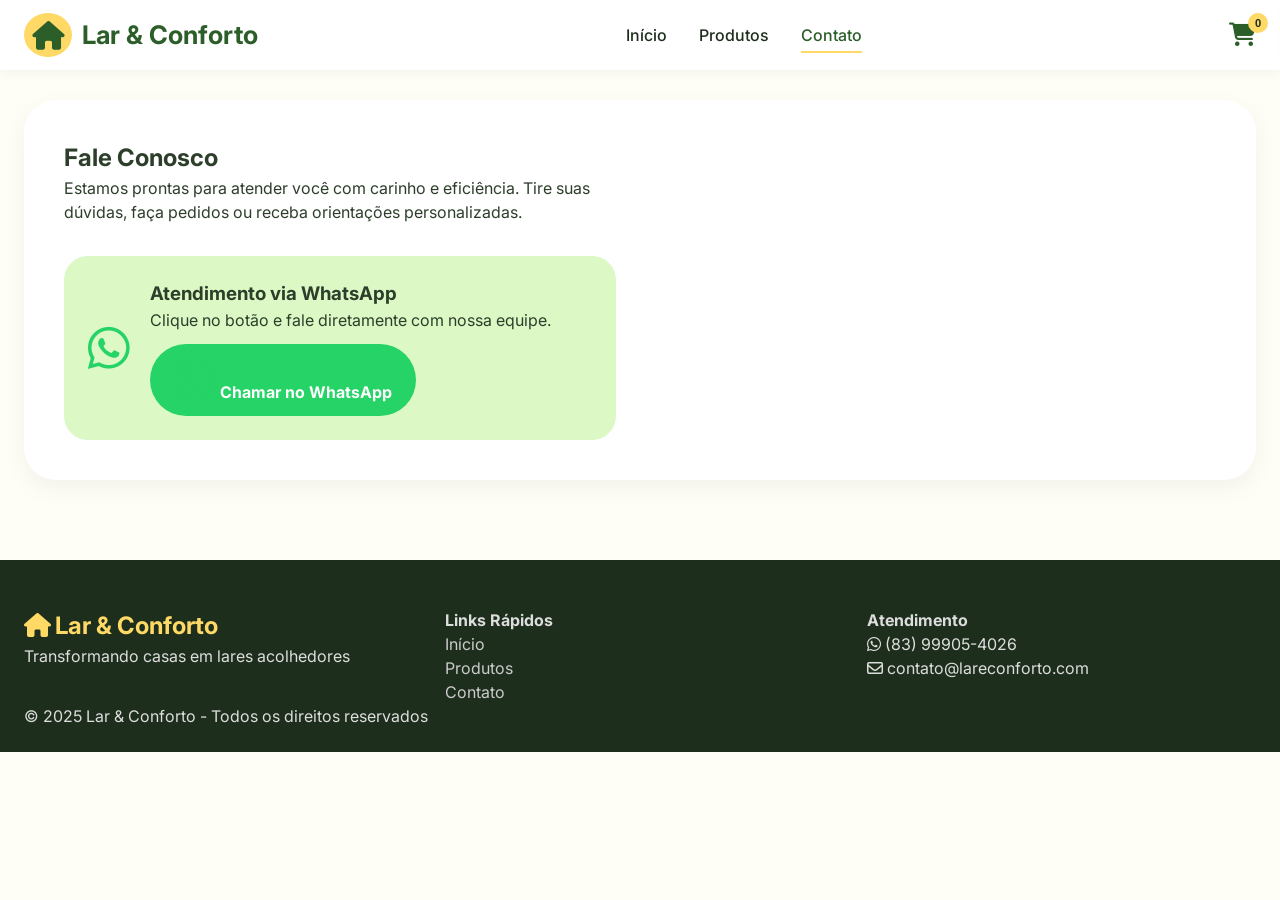
==== contato.html @ fae8c853 "envio de projeto" ====
<!DOCTYPE html>
<html lang="pt-BR">
<head>
    <meta charset="UTF-8">
    <meta name="viewport" content="width=device-width, initial-scale=1.0">
    <title>Contato - Lar & Conforto</title>
    <link rel="stylesheet" href="style.css">
    <link rel="stylesheet" href="https://cdnjs.cloudflare.com/ajax/libs/font-awesome/6.4.0/css/all.min.css">
    <link href="https://fonts.googleapis.com/css2?family=Inter:opsz,wght@14..32,300;14..32,400;14..32,500;14..32,600;14..32,700&display=swap" rel="stylesheet">
</head>
<body>

    <header class="header">
        <div class="container header-container">
            <div class="logo">
                <div class="logo-icon">
                    <i class="fas fa-home"></i>
                    <span>Lar & Conforto</span>
                </div>
            </div>
            <nav class="nav-menu" id="navMenu">
                <ul>
                    <li><a href="index.html">Início</a></li>
                    <li><a href="produtos.html">Produtos</a></li>
                    <li><a href="contato.html" class="active">Contato</a></li>
                </ul>
            </nav>
            <div class="header-actions">
                <button class="cart-icon-btn" id="cartToggle">
                    <i class="fas fa-shopping-cart"></i>
                    <span class="cart-count" id="cartCount">0</span>
                </button>
                <button class="mobile-menu-btn" id="mobileMenuBtn">
                    <i class="fas fa-bars"></i>
                </button>
            </div>
        </div>
        <div class="cart-sidebar" id="cartSidebar">
            <div class="cart-header">
                <h3>Meu Carrinho</h3>
                <button id="closeCartBtn"><i class="fas fa-times"></i></button>
            </div>
            <div class="cart-items" id="cartItems">
                <p class="empty-cart-msg">Seu carrinho está vazio</p>
            </div>
            <div class="cart-footer">
                <div class="cart-total">
                    <span>Total:</span>
                    <span id="cartTotalPrice">R$ 0,00</span>
                </div>
                <button class="btn-checkout">Finalizar Compra</button>
            </div>
        </div>
        <div class="cart-overlay" id="cartOverlay"></div>
    </header>

    <main>
        <section class="contact-page">
            <div class="container">
                <div class="contact-wrapper">
                    <div class="contact-info">
                        <h2>Fale Conosco</h2>
                        <p>Estamos prontas para atender você com carinho e eficiência. Tire suas dúvidas, faça pedidos ou receba orientações personalizadas.</p>
                        <div class="whatsapp-box">
                            <i class="fab fa-whatsapp"></i>
                            <div>
                                <h3>Atendimento via WhatsApp</h3>
                                <p>Clique no botão e fale diretamente com nossa equipe.</p>
                                <a href="https://wa.me/message/SLEBVWDLNB5CP1" target="_blank" class="btn-whatsapp">
                                    <i class="fab fa-whatsapp"></i> Chamar no WhatsApp
                                </a>
                            </div>
                        </div>
                    </div>
                    
                </div>
            </div>
        </section>
    </main>

    <footer class="footer">
        <div class="container">
            <div class="footer-content">
                <div class="footer-logo">
                    <i class="fas fa-home"></i>
                    <span>Lar & Conforto</span>
                    <p>Transformando casas em lares acolhedores</p>
                </div>
                <div class="footer-links">
                    <h4>Links Rápidos</h4>
                    <ul>
                        <li><a href="index.html">Início</a></li>
                        <li><a href="produtos.html">Produtos</a></li>
                        <li><a href="contato.html">Contato</a></li>
                    </ul>
                </div>
                <div class="footer-contact">
                    <h4>Atendimento</h4>
                    <p><i class="fab fa-whatsapp"></i> (83) 99905-4026</p>
                    <p><i class="far fa-envelope"></i> contato@lareconforto.com</p>
                </div>
            </div>
            <div class="footer-bottom">
                <p>&copy; 2025 Lar & Conforto - Todos os direitos reservados</p>
            </div>
        </div>
    </footer>

    <script src="script.js"></script>
    <script>
        document.addEventListener('DOMContentLoaded', () => {
            initContactForm();
        });
    </script>
</body>
</html>
---- style.css ----
/* ===== RESET & BASE ===== */
* {
    margin: 0;
    padding: 0;
    box-sizing: border-box;
}

body {
    font-family: 'Inter', sans-serif;
    background-color: #fefef7;
    color: #2d3e2b;
    line-height: 1.5;
}

.container {
    max-width: 1280px;
    margin: 0 auto;
    padding: 0 24px;
}

/* ===== CORES ===== */
:root {
    --primary-green: #2c5e2a;
    --secondary-green: #4a7c48;
    --light-green: #e8f3e6;
    --white: #ffffff;
    --yellow-light: #fff3cd;
    --yellow-highlight: #ffd966;
    --gray-light: #f5f5f0;
    --gray-medium: #e0e0d6;
    --text-dark: #1e2e1c;
}

/* ===== HEADER FIXO ===== */
.header {
    position: fixed;
    top: 0;
    left: 0;
    width: 100%;
    background: var(--white);
    box-shadow: 0 2px 12px rgba(0,0,0,0.05);
    z-index: 1000;
    backdrop-filter: blur(2px);
}

.header-container {
    display: flex;
    justify-content: space-between;
    align-items: center;
    padding: 16px 24px;
    height: 70px;
}

.logo-icon {
    display: flex;
    align-items: center;
    gap: 10px;
    font-size: 1.6rem;
    font-weight: 700;
    color: var(--primary-green);
}

.logo-icon i {
    font-size: 1.8rem;
    background: var(--yellow-highlight);
    padding: 8px;
    border-radius: 50%;
}

.nav-menu ul {
    display: flex;
    gap: 32px;
    list-style: none;
}

.nav-menu a {
    text-decoration: none;
    color: var(--text-dark);
    font-weight: 500;
    transition: 0.2s;
    padding: 6px 0;
    border-bottom: 2px solid transparent;
}

.nav-menu a:hover, .nav-menu a.active {
    color: var(--primary-green);
    border-bottom-color: var(--yellow-highlight);
}

.header-actions {
    display: flex;
    gap: 16px;
    align-items: center;
}

.cart-icon-btn, .mobile-menu-btn {
    background: none;
    border: none;
    font-size: 1.5rem;
    cursor: pointer;
    position: relative;
    color: var(--primary-green);
}

.cart-count {
    position: absolute;
    top: -8px;
    right: -12px;
    background: var(--yellow-highlight);
    color: var(--text-dark);
    font-size: 0.7rem;
    font-weight: bold;
    border-radius: 50%;
    width: 20px;
    height: 20px;
    display: flex;
    align-items: center;
    justify-content: center;
}

.mobile-menu-btn {
    display: none;
}

/* CARRINHO LATERAL */
.cart-sidebar {
    position: fixed;
    top: 0;
    right: -400px;
    width: 380px;
    height: 100%;
    background: var(--white);
    box-shadow: -4px 0 20px rgba(0,0,0,0.1);
    z-index: 1100;
    transition: right 0.3s ease;
    display: flex;
    flex-direction: column;
}

.cart-sidebar.open {
    right: 0;
}

.cart-overlay {
    position: fixed;
    top: 0;
    left: 0;
    width: 100%;
    height: 100%;
    background: rgba(0,0,0,0.4);
    z-index: 1050;
    display: none;
}

.cart-overlay.active {
    display: block;
}

.cart-header {
    display: flex;
    justify-content: space-between;
    padding: 20px;
    border-bottom: 1px solid var(--gray-medium);
}

.cart-items {
    flex: 1;
    overflow-y: auto;
    padding: 20px;
}

.cart-item {
    display: flex;
    gap: 12px;
    margin-bottom: 20px;
    padding-bottom: 12px;
    border-bottom: 1px solid var(--gray-light);
}

.cart-item img {
    width: 60px;
    height: 60px;
    object-fit: cover;
    border-radius: 8px;
}

.cart-item-details h4 {
    font-size: 0.9rem;
}

.cart-footer {
    padding: 20px;
    border-top: 1px solid var(--gray-medium);
}

.cart-total {
    display: flex;
    justify-content: space-between;
    font-weight: bold;
    margin-bottom: 16px;
}

.btn-checkout {
    width: 100%;
    background: var(--primary-green);
    color: white;
    border: none;
    padding: 12px;
    border-radius: 40px;
    font-weight: 600;
    cursor: pointer;
    transition: 0.2s;
}

.btn-checkout:hover {
    background: var(--secondary-green);
}

/* BANNER E CATEGORIAS */
.hero-banner {
    margin-top: 70px;
    background: var(--light-green);
    padding: 48px 0;
    text-align: center;
}

.category-cards {
    display: flex;
    gap: 30px;
    justify-content: center;
    flex-wrap: wrap;
    margin-top: 40px;
}

.category-card {
    background: var(--white);
    border-radius: 24px;
    padding: 24px 32px;
    text-align: center;
    flex: 1;
    min-width: 160px;
    cursor: pointer;
    transition: all 0.3s;
    box-shadow: 0 4px 12px rgba(0,0,0,0.05);
    border: 1px solid var(--gray-medium);
}

.category-card:hover {
    transform: translateY(-8px);
    background: var(--yellow-light);
    border-color: var(--yellow-highlight);
}

.category-card i {
    font-size: 2.5rem;
    color: var(--primary-green);
    margin-bottom: 16px;
}

/* PRODUTOS GRID */
.section-title {
    text-align: center;
    margin: 48px 0 32px;
}

.products-grid {
    display: grid;
    grid-template-columns: repeat(auto-fill, minmax(260px, 1fr));
    gap: 32px;
    margin-bottom: 64px;
}

.product-card {
    background: var(--white);
    border-radius: 20px;
    overflow: hidden;
    transition: all 0.3s;
    box-shadow: 0 6px 14px rgba(0,0,0,0.05);
    border: 1px solid var(--gray-light);
}

.product-card:hover {
    transform: translateY(-6px);
    box-shadow: 0 14px 28px rgba(0,0,0,0.1);
    border-color: var(--yellow-highlight);
}

.product-img {
    width: 100%;
    height: 220px;
    object-fit: cover;
    background: var(--gray-light);
}

.product-info {
    padding: 20px;
}

.product-title {
    font-size: 1.1rem;
    font-weight: 600;
    margin-bottom: 8px;
}

.product-price {
    font-size: 1.3rem;
    font-weight: 700;
    color: var(--primary-green);
    margin: 12px 0;
}

.btn-add-cart {
    background: var(--yellow-highlight);
    color: var(--text-dark);
    border: none;
    width: 100%;
    padding: 10px;
    border-radius: 40px;
    font-weight: 600;
    cursor: pointer;
    transition: 0.2s;
}

.btn-add-cart:hover {
    background: #ffcd5c;
    transform: scale(0.98);
}

/* PÁGINA DE PRODUTOS FILTRO */
.products-header {
    margin: 100px 0 32px 0;
    text-align: center;
}

.filter-bar {
    display: flex;
    justify-content: center;
    gap: 16px;
    margin-top: 24px;
    flex-wrap: wrap;
}

.filter-btn {
    background: var(--gray-light);
    border: none;
    padding: 10px 24px;
    border-radius: 40px;
    cursor: pointer;
    font-weight: 500;
    transition: 0.2s;
}

.filter-btn.active, .filter-btn:hover {
    background: var(--primary-green);
    color: white;
}

/* CONTATO */
.contact-page {
    margin-top: 100px;
    margin-bottom: 80px;
}

.contact-wrapper {
    display: grid;
    grid-template-columns: 1fr 1fr;
    gap: 48px;
    background: var(--white);
    border-radius: 32px;
    padding: 40px;
    box-shadow: 0 8px 24px rgba(0,0,0,0.05);
}

.whatsapp-box {
    background: #dcf8c5;
    padding: 24px;
    border-radius: 24px;
    display: flex;
    gap: 20px;
    margin-top: 32px;
    align-items: center;
}

.whatsapp-box i {
    font-size: 3rem;
    color: #25D366;
}

.btn-whatsapp {
    display: inline-block;
    background: #25D366;
    color: white;
    padding: 12px 24px;
    border-radius: 40px;
    text-decoration: none;
    margin-top: 12px;
    font-weight: bold;
}

.form-group {
    margin-bottom: 20px;
}

.form-group input, .form-group textarea {
    width: 100%;
    padding: 12px;
    border: 1px solid var(--gray-medium);
    border-radius: 12px;
    font-family: inherit;
}

.error-message {
    color: #d9534f;
    font-size: 0.8rem;
    display: block;
    margin-top: 5px;
}

.success-msg {
    background: #d4edda;
    color: #155724;
    padding: 12px;
    border-radius: 12px;
    margin-top: 16px;
    text-align: center;
}

.btn-submit {
    background: var(--primary-green);
    color: white;
    border: none;
    padding: 12px 24px;
    border-radius: 40px;
    width: 100%;
    font-weight: bold;
    cursor: pointer;
}

/* FOOTER */
.footer {
    background: #1e2e1c;
    color: #ddd;
    padding: 48px 0 24px;
    margin-top: 40px;
}

.footer-content {
    display: grid;
    grid-template-columns: repeat(auto-fit, minmax(220px, 1fr));
    gap: 32px;
}

.footer-logo i, .footer-logo span {
    color: var(--yellow-highlight);
    font-weight: bold;
    font-size: 1.5rem;
}

.footer-links ul {
    list-style: none;
}

.footer-links a {
    color: #ccc;
    text-decoration: none;
}

/* RESPONSIVO */
@media (max-width: 768px) {
    .mobile-menu-btn {
        display: block;
    }
    .nav-menu {
        position: absolute;
        top: 70px;
        left: -100%;
        width: 70%;
        background: white;
        box-shadow: 2px 4px 12px rgba(0,0,0,0.1);
        transition: left 0.3s;
        padding: 24px;
        border-radius: 0 16px 16px 0;
    }
    .nav-menu.open {
        left: 0;
    }
    .nav-menu ul {
        flex-direction: column;
        gap: 20px;
    }
    .contact-wrapper {
        grid-template-columns: 1fr;
    }
    .cart-sidebar {
        width: 90%;
    }
}
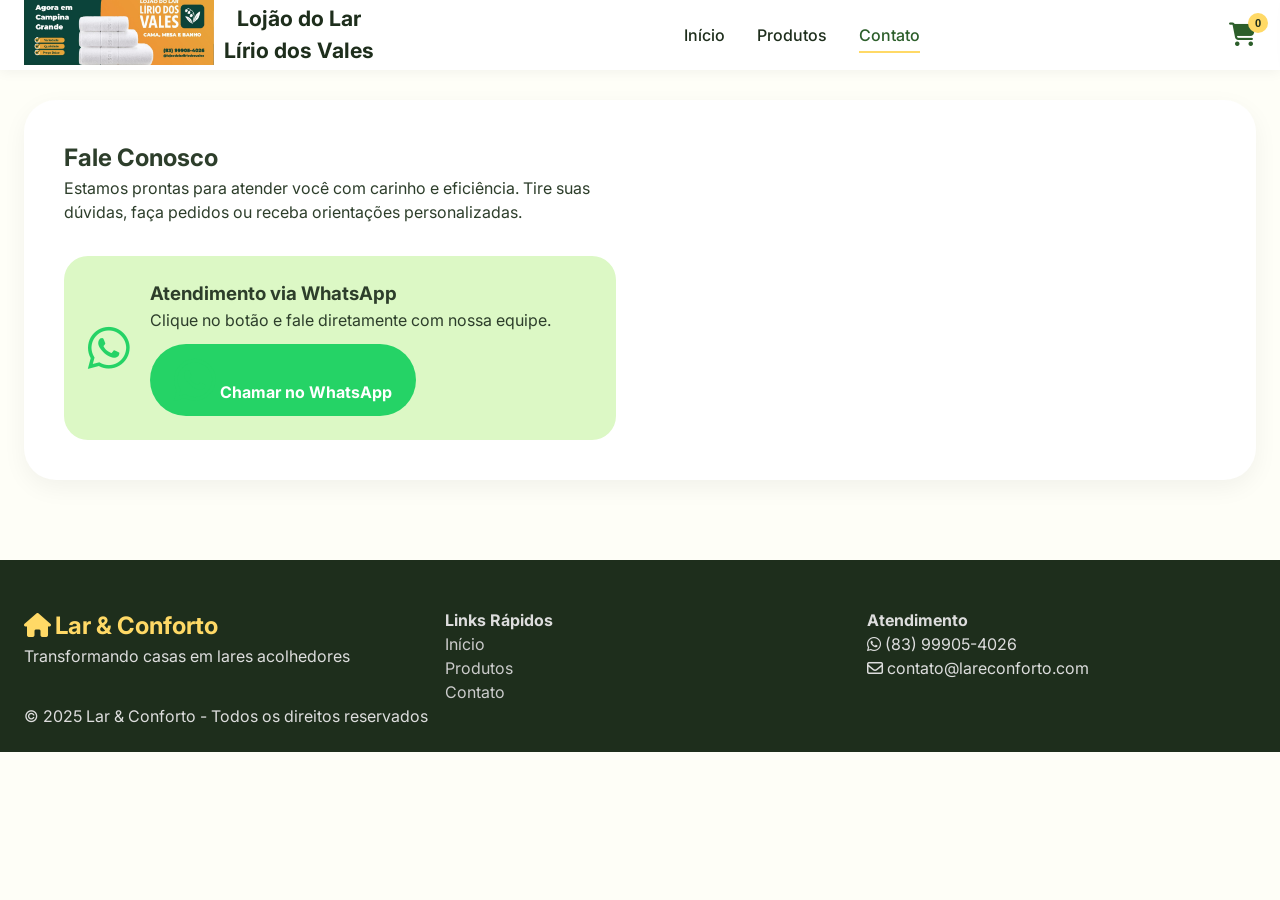
==== commit db27b20a: "atualizações" ====
--- a/contato.html
+++ b/contato.html
@@ -14,8 +14,10 @@
         <div class="container header-container">
             <div class="logo">
                 <div class="logo-icon">
-                    <i class="fas fa-home"></i>
-                    <span>Lar & Conforto</span>
+                    <a href="index.html">
+                        <img src="imagem/img-logo.jpeg" alt="" width="190">
+                    </a>
+                    <span align="center"><h5>Lojão do Lar<br> Lírio dos Vales</h5></span>
                 </div>
             </div>
             <nav class="nav-menu" id="navMenu">
--- a/style.css
+++ b/style.css
@@ -41,6 +41,12 @@
     box-shadow: 0 2px 12px rgba(0,0,0,0.05);
     z-index: 1000;
     backdrop-filter: blur(2px);
+}
+
+span {
+    font-size: 2 rem;
+    color: var(--text-dark);
+    font-weight: 800;
 }
 
 .header-container {
